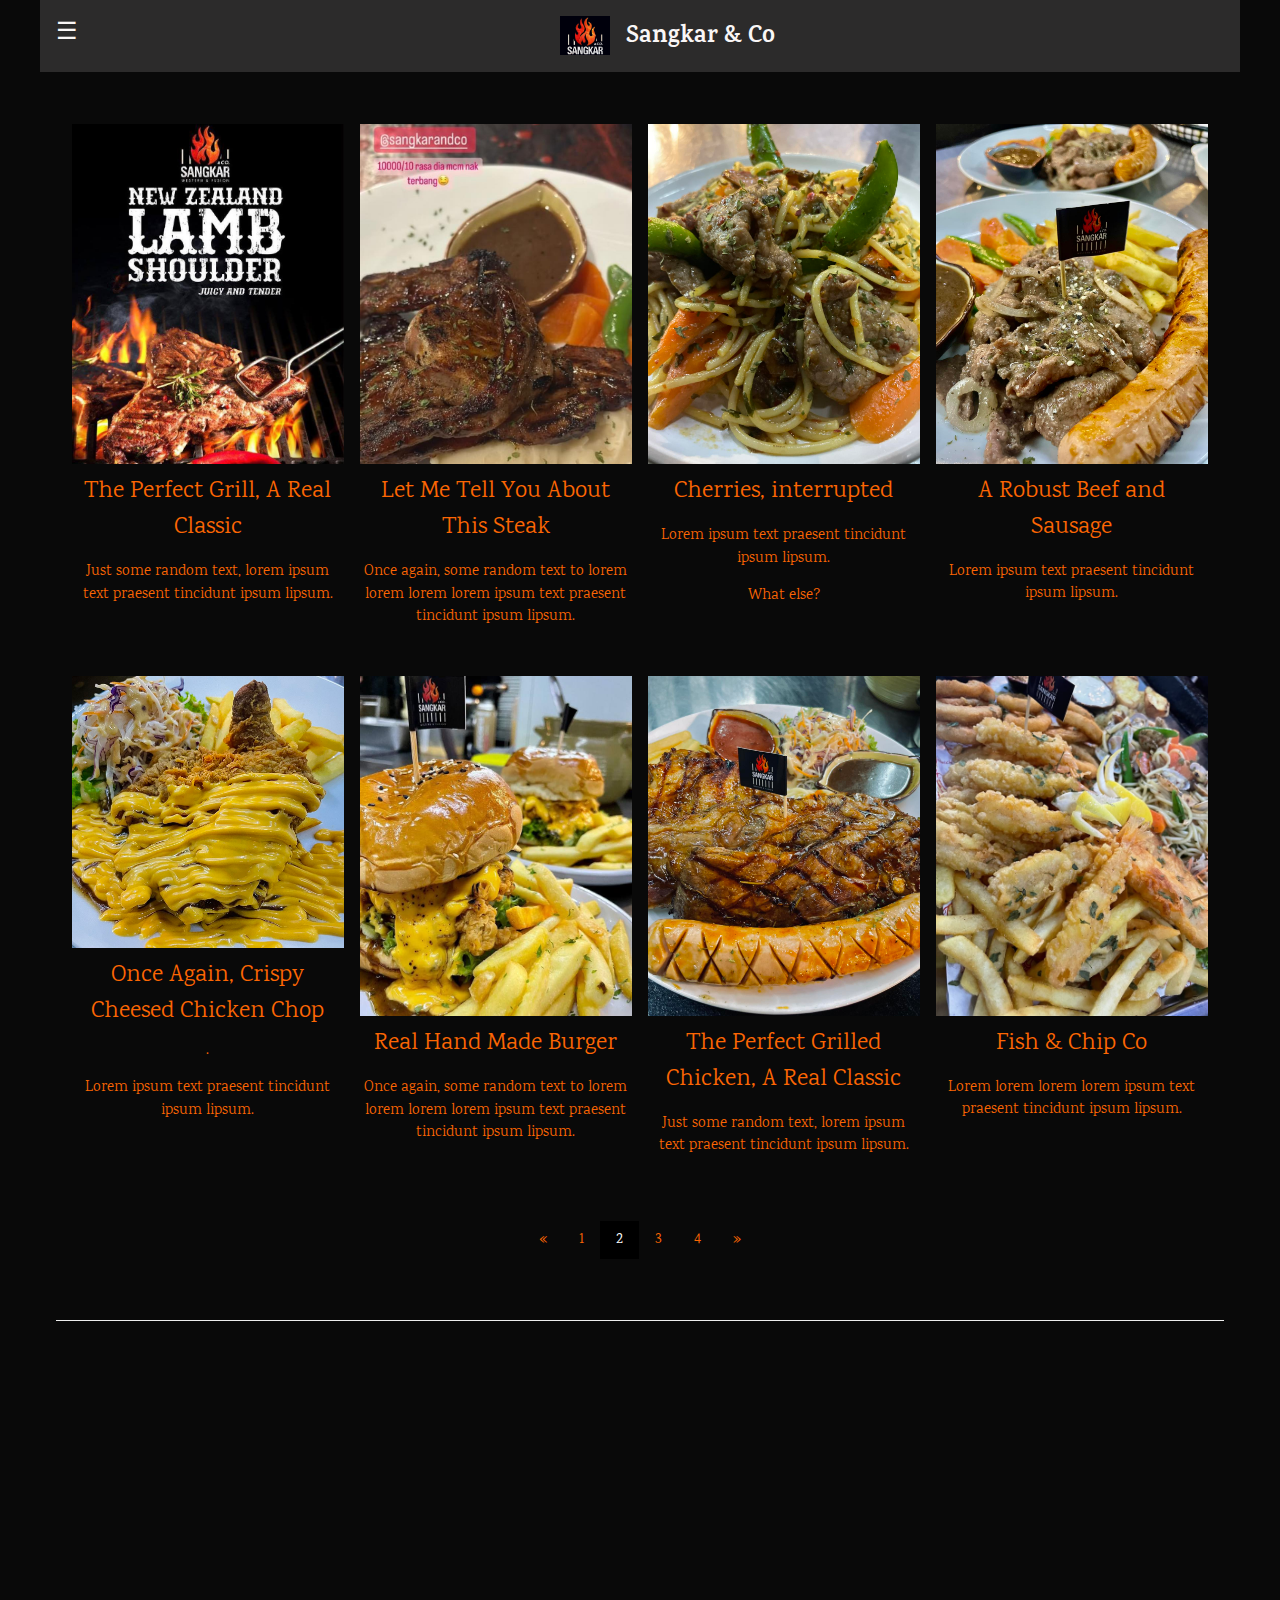
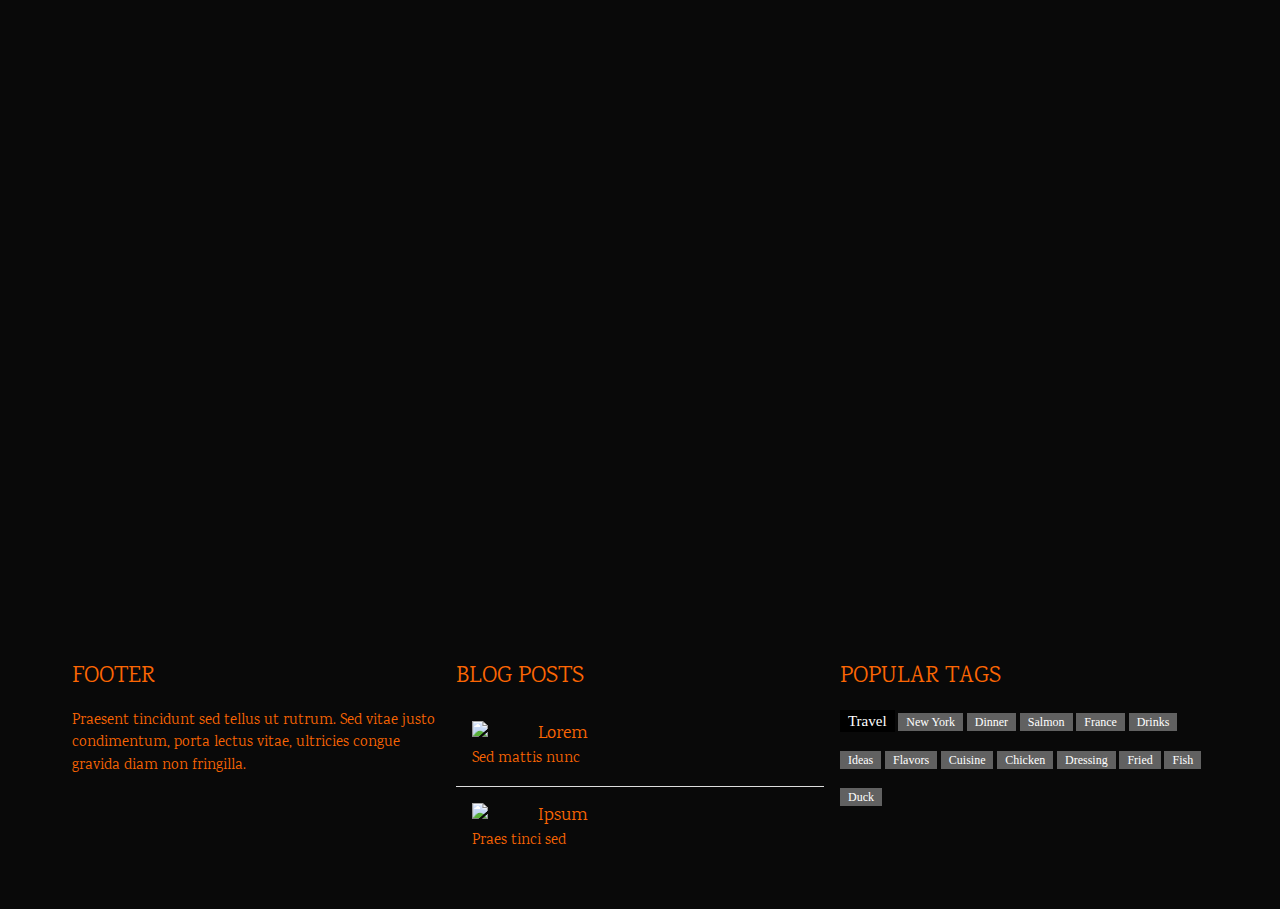
==== page2.html @ 4a605466 "insert Gdoc slide" ====
<!DOCTYPE html>
<html>
  <head>
    <title>Sangkar&Co</title>
    <link rel="icon" href="CropedsangkarCoLogo.ico" type="image/x-icon">
    <link rel="shortcut icon" href="CropedsangkarCoLogo.ico" type="image/x-icon">
    <meta charset="UTF-8" />
    <meta name="viewport" content="width=device-width, initial-scale=1" />
    <link rel="stylesheet" href="styles.css" />
    <link
      rel="stylesheet"
      href="https://fonts.googleapis.com/css?family=Karma"
    />
    <style>
      body,
      h1,
      h2,
      h3,
      h4,
      h5,
      h6 {
        font-family: 'Karma', sans-serif;
      }
      .w3-bar-block .w3-bar-item {
        padding: 20px;
      }
      .logo {
        width: 50px; /* adjust the size as needed */
        height: auto; /* to maintain aspect ratio */
        margin-right: 10px; /* adjust the spacing */
      }
    </style>
  </head>
  <body>
    <!-- Sidebar (hidden by default) -->
    <nav
      class="w3-sidebar w3-bar-block w3-card w3-top w3-xlarge w3-animate-left"
      style="display: none; z-index: 2; width: 40%; min-width: 300px"
      id="mySidebar"
    >
      <a
        href="javascript:void(0)"
        onclick="w3_close()"
        class="w3-bar-item w3-button"
        >Close Menu</a
      >
      <a href="#food" onclick="w3_close()" class="w3-bar-item w3-button"
        >Food</a
      >
      <a href="#about" onclick="w3_close()" class="w3-bar-item w3-button"
        >About</a
      >
    </nav>

    <!-- Top menu -->
    <div class="w3-top">
      <div class="w3-white w3-xlarge" style="max-width: 1200px; margin: auto">
        <div class="w3-button w3-padding-16 w3-left" onclick="w3_open()">☰</div>
        <!--<div class="w3-right w3-padding-16">Mail</div>-->
        <div class="w3-center w3-padding-16" style="font-weight: bolder;">
            <img class="logo" src="FlatsangkarCoLogo.jpg"Logo" />
          <span">Sangkar & Co</span> 
        </div>
      </div>
    </div>

    <!-- !PAGE CONTENT! -->
    <div
      class="w3-main w3-content w3-padding"
      style="max-width: 1200px; margin-top: 100px"
    >
      <!-- First Photo Grid-->
      <div class="w3-row-padding w3-padding-16 w3-center" id="food">
        <div class="w3-quarter">
          <img
            src="pics/lambShoulder.jpg"
            alt="Sandwich"
            style="width: 100%"
          />
          <h3>The Perfect Grill, A Real Classic</h3>
          <p>
            Just some random text, lorem ipsum text praesent tincidunt ipsum
            lipsum.
          </p>
        </div>
        <div class="w3-quarter">
          <img
            src="pics/lambChop.jpg"
            alt="Steak"
            style="width: 100%"
          />
          <h3>Let Me Tell You About This Steak</h3>
          <p>
            Once again, some random text to lorem lorem lorem lorem ipsum text
            praesent tincidunt ipsum lipsum.
          </p>
        </div>
        <div class="w3-quarter">
          <img
            src="pics/beefPasta.jpg"
            alt="Cherries"
            style="width: 100%"
          />
          <h3>Cherries, interrupted</h3>
          <p>Lorem ipsum text praesent tincidunt ipsum lipsum.</p>
          <p>What else?</p>
        </div>
        <div class="w3-quarter">
          <img
            src="pics/sausageBeefSet.jpg"
            alt="Pasta and Wine"
            style="width: 100%"
          />
          <h3>A Robust Beef and Sausage</h3>
          <p>Lorem ipsum text praesent tincidunt ipsum lipsum.</p>
        </div>
      </div>

      <!-- Second Photo Grid-->
      <div class="w3-row-padding w3-padding-16 w3-center">
        <div class="w3-quarter">
          <img
            src="pics/cheeseChick.jpg"
            alt="Popsicle"
            style="width: 100%"
          />
         <h3>Once Again, Crispy Cheesed Chicken Chop</h3>.
          <p>Lorem ipsum text praesent tincidunt ipsum lipsum.</p>
        </div>
        <div class="w3-quarter">
          <img
            src="pics/burger.jpg"
            alt="Salmon"
            style="width: 100%"
          />
          <h3>Real Hand Made Burger</h3>
          <p>
            Once again, some random text to lorem lorem lorem lorem ipsum text
            praesent tincidunt ipsum lipsum.
          </p>
        </div>
        <div class="w3-quarter">
          <img
            src="pics/sausageBeefset2.jpg"
            alt="Sandwich"
            style="width: 100%"
          />
          <h3>The Perfect Grilled Chicken, A Real Classic</h3>
          <p>
            Just some random text, lorem ipsum text praesent tincidunt ipsum
            lipsum.
          </p>
        </div>
        <div class="w3-quarter">
          <img
            src="pics/fishChip.jpg"
            alt="Croissant"
            style="width: 100%"
          />
          <h3>Fish & Chip Co</h3>
          <p>
            Lorem lorem lorem lorem ipsum text praesent tincidunt ipsum lipsum.
          </p>
        </div>
      </div>

      <!-- Pagination -->
      <div class="w3-center w3-padding-32">
        <div class="w3-bar">
          <a href="index.html" class="w3-bar-item w3-button w3-hover-black">«</a>
          <a href="index.html" class="w3-bar-item w3-button w3-hover-black">1</a>
          <a href="#" class="w3-bar-item w3-black w3-button">2</a>
          <a href="#" class="w3-bar-item w3-button w3-hover-black">3</a>
          <a href="#" class="w3-bar-item w3-button w3-hover-black">4</a>
          <a href="#" class="w3-bar-item w3-button w3-hover-black">»</a>
        </div>
      </div>

      <hr id="about" />

      <!-- About Section commented-->
      <!-- <div class="w3-container w3-padding-32 w3-center">
        <h3>About Me, The Food Man</h3>
        <br />
        <img
          src="pics/chef.jpg"
          alt="Me"
          class="w3-image"
          style="display: block; margin: auto"
          width="800"
          height="533"
        />
        <div class="w3-padding-32">
          <h4><b>I am Who I Am!</b></h4>
          <h6><i>With Passion For Real, Good Food</i></h6>
          <p>
            Just me, myself and I, exploring the universe of unknownment. I have
            a heart of love and an interest of lorem ipsum and mauris neque quam
            blog. I want to share my world with you. Praesent tincidunt sed
            tellus ut rutrum. Sed vitae justo condimentum, porta lectus vitae,
            ultricies congue gravida diam non fringilla. Praesent tincidunt sed
            tellus ut rutrum. Sed vitae justo condimentum, porta lectus vitae,
            ultricies congue gravida diam non fringilla.
          </p>
        </div>
      </div> -->
<div class="container"> 
  <iframe class="responsive-iframe" src="https://docs.google.com/presentation/d/e/2PACX-1vRKzZr4J_jgjmNV44dsQDw87AsxozjFUPRMIuc3AbkQjwcZ6UzzmFM_xi3pKGIdEvqgMtfAFSigNP-l/embed?start=false&loop=true&delayms=3000" frameborder="0" width="960" height="569" allowfullscreen="true" mozallowfullscreen="true" webkitallowfullscreen="true"></iframe>
</div>
      <!-- Footer -->
      <footer class="w3-row-padding w3-padding-32">
        <div class="w3-third">
          <h3>FOOTER</h3>
          <p>
            Praesent tincidunt sed tellus ut rutrum. Sed vitae justo
            condimentum, porta lectus vitae, ultricies congue gravida diam non
            fringilla.
          </p>
        </div>
        <div class="w3-third">
          <h3>BLOG POSTS</h3>
          <ul class="w3-ul w3-hoverable">
            <li class="w3-padding-16">
              <img
                src="https://www.w3schools.com/w3images/workshop.jpg"
                class="w3-left w3-margin-right"
                style="width: 50px"
              />
              <span class="w3-large">Lorem</span><br />
              <span>Sed mattis nunc</span>
            </li>
            <li class="w3-padding-16">
              <img
                src="https://www.w3schools.com/w3images/gondol.jpg"
                class="w3-left w3-margin-right"
                style="width: 50px"
              />
              <span class="w3-large">Ipsum</span><br />
              <span>Praes tinci sed</span>
            </li>
          </ul>
        </div>

        <div class="w3-third w3-serif">
          <h3>POPULAR TAGS</h3>
          <p>
            <span class="w3-tag w3-black w3-margin-bottom">Travel</span>
            <span class="w3-tag w3-dark-grey w3-small w3-margin-bottom"
              >New York</span
            >
            <span class="w3-tag w3-dark-grey w3-small w3-margin-bottom"
              >Dinner</span
            >
            <span class="w3-tag w3-dark-grey w3-small w3-margin-bottom"
              >Salmon</span
            >
            <span class="w3-tag w3-dark-grey w3-small w3-margin-bottom"
              >France</span
            >
            <span class="w3-tag w3-dark-grey w3-small w3-margin-bottom"
              >Drinks</span
            >
            <span class="w3-tag w3-dark-grey w3-small w3-margin-bottom"
              >Ideas</span
            >
            <span class="w3-tag w3-dark-grey w3-small w3-margin-bottom"
              >Flavors</span
            >
            <span class="w3-tag w3-dark-grey w3-small w3-margin-bottom"
              >Cuisine</span
            >
            <span class="w3-tag w3-dark-grey w3-small w3-margin-bottom"
              >Chicken</span
            >
            <span class="w3-tag w3-dark-grey w3-small w3-margin-bottom"
              >Dressing</span
            >
            <span class="w3-tag w3-dark-grey w3-small w3-margin-bottom"
              >Fried</span
            >
            <span class="w3-tag w3-dark-grey w3-small w3-margin-bottom"
              >Fish</span
            >
            <span class="w3-tag w3-dark-grey w3-small w3-margin-bottom"
              >Duck</span
            >
          </p>
        </div>
      </footer>

      <!-- End page content -->
    </div>

    <script>
      // Script to open and close sidebar
      function w3_open() {
        document.getElementById('mySidebar').style.display = 'block';
      }

      function w3_close() {
        document.getElementById('mySidebar').style.display = 'none';
      }
    </script>
  </body>
</html>
---- styles.css ----
/* W3.CSS 4.15 December 2020 by Jan Egil and Borge Refsnes */
html {
  box-sizing: border-box;
}
*,
*:before,
*:after {
  box-sizing: inherit;
}
/* Extract from normalize.css by Nicolas Gallagher and Jonathan Neal git.io/normalize */
html {
  -ms-text-size-adjust: 100%;
  -webkit-text-size-adjust: 100%;
}
body {
  margin: 0;
  background-color: #090909;
  color: #fc6603;
}
article,
aside,
details,
figcaption,
figure,
footer,
header,
main,
menu,
nav,
section {
  display: block;
}
summary {
  display: list-item;
}
audio,
canvas,
progress,
video {
  display: inline-block;
}
progress {
  vertical-align: baseline;
}
audio:not([controls]) {
  display: none;
  height: 0;
}
[hidden],
template {
  display: none;
}
a {
  background-color: transparent;
}
a:active,
a:hover {
  outline-width: 0;
}
abbr[title] {
  border-bottom: none;
  text-decoration: underline;
  text-decoration: underline dotted;
}
b,
strong {
  font-weight: bolder;
}
dfn {
  font-style: italic;
}
mark {
  background: #ff0;
  color: #000;
}
small {
  font-size: 80%;
}
sub,
sup {
  font-size: 75%;
  line-height: 0;
  position: relative;
  vertical-align: baseline;
}
sub {
  bottom: -0.25em;
}
sup {
  top: -0.5em;
}
figure {
  margin: 1em 40px;
}
img {
  border-style: none;
}
code,
kbd,
pre,
samp {
  font-family: monospace, monospace;
  font-size: 1em;
}
hr {
  box-sizing: content-box;
  height: 0;
  overflow: visible;
}
button,
input,
select,
textarea,
optgroup {
  font: inherit;
  margin: 0;
}
optgroup {
  font-weight: bold;
}
button,
input {
  overflow: visible;
}
button,
select {
  text-transform: none;
}
button,
[type='button'],
[type='reset'],
[type='submit'] {
  -webkit-appearance: button;
}
button::-moz-focus-inner,
[type='button']::-moz-focus-inner,
[type='reset']::-moz-focus-inner,
[type='submit']::-moz-focus-inner {
  border-style: none;
  padding: 0;
}
button:-moz-focusring,
[type='button']:-moz-focusring,
[type='reset']:-moz-focusring,
[type='submit']:-moz-focusring {
  outline: 1px dotted ButtonText;
}
fieldset {
  border: 1px solid #c0c0c0;
  margin: 0 2px;
  padding: 0.35em 0.625em 0.75em;
}
legend {
  color: inherit;
  display: table;
  max-width: 100%;
  padding: 0;
  white-space: normal;
}
textarea {
  overflow: auto;
}
[type='checkbox'],
[type='radio'] {
  padding: 0;
}
[type='number']::-webkit-inner-spin-button,
[type='number']::-webkit-outer-spin-button {
  height: auto;
}
[type='search'] {
  -webkit-appearance: textfield;
  outline-offset: -2px;
}
[type='search']::-webkit-search-decoration {
  -webkit-appearance: none;
}
::-webkit-file-upload-button {
  -webkit-appearance: button;
  font: inherit;
}
/* End extract */
html,
body {
  font-family: Verdana, sans-serif;
  font-size: 15px;
  line-height: 1.5;
}
html {
  overflow-x: hidden;
}
h1 {
  font-size: 36px;
}
h2 {
  font-size: 30px;
}
h3 {
  font-size: 24px;
}
h4 {
  font-size: 20px;
}
h5 {
  font-size: 18px;
}
h6 {
  font-size: 16px;
}
.w3-serif {
  font-family: serif;
}
.w3-sans-serif {
  font-family: sans-serif;
}
.w3-cursive {
  font-family: cursive;
}
.w3-monospace {
  font-family: monospace;
}
h1,
h2,
h3,
h4,
h5,
h6 {
  font-family: 'Segoe UI', Arial, sans-serif;
  font-weight: 400;
  margin: 10px 0;
}
.w3-wide {
  letter-spacing: 4px;
}
hr {
  border: 0;
  border-top: 1px solid #eee;
  margin: 20px 0;
}
.w3-image {
  max-width: 100%;
  height: auto;
}
img {
  vertical-align: middle;
}
a {
  color: inherit;
}
.w3-table,
.w3-table-all {
  border-collapse: collapse;
  border-spacing: 0;
  width: 100%;
  display: table;
}
.w3-table-all {
  border: 1px solid #ccc;
}
.w3-bordered tr,
.w3-table-all tr {
  border-bottom: 1px solid #ddd;
}
.w3-striped tbody tr:nth-child(even) {
  background-color: #f1f1f1;
}
.w3-table-all tr:nth-child(odd) {
  background-color: #fff;
}
.w3-table-all tr:nth-child(even) {
  background-color: #f1f1f1;
}
.w3-hoverable tbody tr:hover,
.w3-ul.w3-hoverable li:hover {
  background-color: #5c5757;
}
.w3-centered tr th,
.w3-centered tr td {
  text-align: center;
}
.w3-table td,
.w3-table th,
.w3-table-all td,
.w3-table-all th {
  padding: 8px 8px;
  display: table-cell;
  text-align: left;
  vertical-align: top;
}
.w3-table th:first-child,
.w3-table td:first-child,
.w3-table-all th:first-child,
.w3-table-all td:first-child {
  padding-left: 16px;
}
.w3-btn,
.w3-button {
  border: none;
  display: inline-block;
  padding: 8px 16px;
  vertical-align: middle;
  overflow: hidden;
  text-decoration: none;
  color: inherit;
  background-color: inherit;
  text-align: center;
  cursor: pointer;
  white-space: nowrap;
}
.w3-btn:hover {
  box-shadow: 0 8px 16px 0 rgba(0, 0, 0, 0.2), 0 6px 20px 0 rgba(0, 0, 0, 0.19);
}
.w3-btn,
.w3-button {
  -webkit-touch-callout: none;
  -webkit-user-select: none;
  -khtml-user-select: none;
  -moz-user-select: none;
  -ms-user-select: none;
  user-select: none;
}
.w3-disabled,
.w3-btn:disabled,
.w3-button:disabled {
  cursor: not-allowed;
  opacity: 0.3;
}
.w3-disabled *,
:disabled * {
  pointer-events: none;
}
.w3-btn.w3-disabled:hover,
.w3-btn:disabled:hover {
  box-shadow: none;
}
.w3-badge,
.w3-tag {
  background-color: #000;
  color: #fff;
  display: inline-block;
  padding-left: 8px;
  padding-right: 8px;
  text-align: center;
}
.w3-badge {
  border-radius: 50%;
}
.w3-ul {
  list-style-type: none;
  padding: 0;
  margin: 0;
}
.w3-ul li {
  padding: 8px 16px;
  border-bottom: 1px solid #ddd;
}
.w3-ul li:last-child {
  border-bottom: none;
}
.w3-tooltip,
.w3-display-container {
  position: relative;
}
.w3-tooltip .w3-text {
  display: none;
}
.w3-tooltip:hover .w3-text {
  display: inline-block;
}
.w3-ripple:active {
  opacity: 0.5;
}
.w3-ripple {
  transition: opacity 0s;
}
.w3-input {
  padding: 8px;
  display: block;
  border: none;
  border-bottom: 1px solid #ccc;
  width: 100%;
}
.w3-select {
  padding: 9px 0;
  width: 100%;
  border: none;
  border-bottom: 1px solid #ccc;
}
.w3-dropdown-click,
.w3-dropdown-hover {
  position: relative;
  display: inline-block;
  cursor: pointer;
}
.w3-dropdown-hover:hover .w3-dropdown-content {
  display: block;
}
.w3-dropdown-hover:first-child,
.w3-dropdown-click:hover {
  background-color: #ccc;
  color: #000;
}
.w3-dropdown-hover:hover > .w3-button:first-child,
.w3-dropdown-click:hover > .w3-button:first-child {
  background-color: #ccc;
  color: #000;
}
.w3-dropdown-content {
  cursor: auto;
  color: #000;
  background-color: #fff;
  display: none;
  position: absolute;
  min-width: 160px;
  margin: 0;
  padding: 0;
  z-index: 1;
}
.w3-check,
.w3-radio {
  width: 24px;
  height: 24px;
  position: relative;
  top: 6px;
}
.w3-sidebar {
  height: 100%;
  width: 200px;
  background-color: #fff;
  position: fixed !important;
  z-index: 1;
  overflow: auto;
}
.w3-bar-block .w3-dropdown-hover,
.w3-bar-block .w3-dropdown-click {
  width: 100%;
}
.w3-bar-block .w3-dropdown-hover .w3-dropdown-content,
.w3-bar-block .w3-dropdown-click .w3-dropdown-content {
  min-width: 100%;
}
.w3-bar-block .w3-dropdown-hover .w3-button,
.w3-bar-block .w3-dropdown-click .w3-button {
  width: 100%;
  text-align: left;
  padding: 8px 16px;
}
.w3-main,
#main {
  transition: margin-left 0.4s;
}
.w3-modal {
  z-index: 3;
  display: none;
  padding-top: 100px;
  position: fixed;
  left: 0;
  top: 0;
  width: 100%;
  height: 100%;
  overflow: auto;
  background-color: rgb(0, 0, 0);
  background-color: rgba(0, 0, 0, 0.4);
}
.w3-modal-content {
  margin: auto;
  background-color: #fff;
  position: relative;
  padding: 0;
  outline: 0;
  width: 600px;
}
.w3-bar {
  width: 100%;
  overflow: hidden;
}
.w3-center .w3-bar {
  display: inline-block;
  width: auto;
}
.w3-bar .w3-bar-item {
  padding: 8px 16px;
  float: left;
  width: auto;
  border: none;
  display: block;
  outline: 0;
}
.w3-bar .w3-dropdown-hover,
.w3-bar .w3-dropdown-click {
  position: static;
  float: left;
}
.w3-bar .w3-button {
  white-space: normal;
}
.w3-bar-block .w3-bar-item {
  width: 100%;
  display: block;
  padding: 8px 16px;
  text-align: left;
  border: none;
  white-space: normal;
  float: none;
  outline: 0;
}
.w3-bar-block.w3-center .w3-bar-item {
  text-align: center;
}
.w3-block {
  display: block;
  width: 100%;
}
.w3-responsive {
  display: block;
  overflow-x: auto;
}
.w3-container:after,
.w3-container:before,
.w3-panel:after,
.w3-panel:before,
.w3-row:after,
.w3-row:before,
.w3-row-padding:after,
.w3-row-padding:before,
.w3-cell-row:before,
.w3-cell-row:after,
.w3-clear:after,
.w3-clear:before,
.w3-bar:before,
.w3-bar:after {
  content: '';
  display: table;
  clear: both;
}
.w3-col,
.w3-half,
.w3-third,
.w3-twothird,
.w3-threequarter,
.w3-quarter {
  float: left;
  width: 100%;
}
.w3-col.s1 {
  width: 8.33333%;
}
.w3-col.s2 {
  width: 16.66666%;
}
.w3-col.s3 {
  width: 24.99999%;
}
.w3-col.s4 {
  width: 33.33333%;
}
.w3-col.s5 {
  width: 41.66666%;
}
.w3-col.s6 {
  width: 49.99999%;
}
.w3-col.s7 {
  width: 58.33333%;
}
.w3-col.s8 {
  width: 66.66666%;
}
.w3-col.s9 {
  width: 74.99999%;
}
.w3-col.s10 {
  width: 83.33333%;
}
.w3-col.s11 {
  width: 91.66666%;
}
.w3-col.s12 {
  width: 99.99999%;
}
@media (min-width: 601px) {
  .w3-col.m1 {
    width: 8.33333%;
  }
  .w3-col.m2 {
    width: 16.66666%;
  }
  .w3-col.m3,
  .w3-quarter {
    width: 24.99999%;
  }
  .w3-col.m4,
  .w3-third {
    width: 33.33333%;
  }
  .w3-col.m5 {
    width: 41.66666%;
  }
  .w3-col.m6,
  .w3-half {
    width: 49.99999%;
  }
  .w3-col.m7 {
    width: 58.33333%;
  }
  .w3-col.m8,
  .w3-twothird {
    width: 66.66666%;
  }
  .w3-col.m9,
  .w3-threequarter {
    width: 74.99999%;
  }
  .w3-col.m10 {
    width: 83.33333%;
  }
  .w3-col.m11 {
    width: 91.66666%;
  }
  .w3-col.m12 {
    width: 99.99999%;
  }
}
@media (min-width: 993px) {
  .w3-col.l1 {
    width: 8.33333%;
  }
  .w3-col.l2 {
    width: 16.66666%;
  }
  .w3-col.l3 {
    width: 24.99999%;
  }
  .w3-col.l4 {
    width: 33.33333%;
  }
  .w3-col.l5 {
    width: 41.66666%;
  }
  .w3-col.l6 {
    width: 49.99999%;
  }
  .w3-col.l7 {
    width: 58.33333%;
  }
  .w3-col.l8 {
    width: 66.66666%;
  }
  .w3-col.l9 {
    width: 74.99999%;
  }
  .w3-col.l10 {
    width: 83.33333%;
  }
  .w3-col.l11 {
    width: 91.66666%;
  }
  .w3-col.l12 {
    width: 99.99999%;
  }
}
.w3-rest {
  overflow: hidden;
}
.w3-stretch {
  margin-left: -16px;
  margin-right: -16px;
}
.w3-content,
.w3-auto {
  margin-left: auto;
  margin-right: auto;
}
.w3-content {
  max-width: 980px;
}
.w3-auto {
  max-width: 1140px;
}
.w3-cell-row {
  display: table;
  width: 100%;
}
.w3-cell {
  display: table-cell;
}
.w3-cell-top {
  vertical-align: top;
}
.w3-cell-middle {
  vertical-align: middle;
}
.w3-cell-bottom {
  vertical-align: bottom;
}
.w3-hide {
  display: none !important;
}
.w3-show-block,
.w3-show {
  display: block !important;
}
.w3-show-inline-block {
  display: inline-block !important;
}
@media (max-width: 1205px) {
  .w3-auto {
    max-width: 95%;
  }
}
@media (max-width: 600px) {
  .w3-modal-content {
    margin: 0 10px;
    width: auto !important;
  }
  .w3-modal {
    padding-top: 30px;
  }
  .w3-dropdown-hover.w3-mobile .w3-dropdown-content,
  .w3-dropdown-click.w3-mobile .w3-dropdown-content {
    position: relative;
  }
  .w3-hide-small {
    display: none !important;
  }
  .w3-mobile {
    display: block;
    width: 100% !important;
  }
  .w3-bar-item.w3-mobile,
  .w3-dropdown-hover.w3-mobile,
  .w3-dropdown-click.w3-mobile {
    text-align: center;
  }
  .w3-dropdown-hover.w3-mobile,
  .w3-dropdown-hover.w3-mobile .w3-btn,
  .w3-dropdown-hover.w3-mobile .w3-button,
  .w3-dropdown-click.w3-mobile,
  .w3-dropdown-click.w3-mobile .w3-btn,
  .w3-dropdown-click.w3-mobile .w3-button {
    width: 100%;
  }
}
@media (max-width: 768px) {
  .w3-modal-content {
    width: 500px;
  }
  .w3-modal {
    padding-top: 50px;
  }
}
@media (min-width: 993px) {
  .w3-modal-content {
    width: 900px;
  }
  .w3-hide-large {
    display: none !important;
  }
  .w3-sidebar.w3-collapse {
    display: block !important;
  }
}
@media (max-width: 992px) and (min-width: 601px) {
  .w3-hide-medium {
    display: none !important;
  }
}
@media (max-width: 992px) {
  .w3-sidebar.w3-collapse {
    display: none;
  }
  .w3-main {
    margin-left: 0 !important;
    margin-right: 0 !important;
  }
  .w3-auto {
    max-width: 100%;
  }
}
.w3-top,
.w3-bottom {
  position: fixed;
  width: 100%;
  z-index: 1;
}
.w3-top {
  top: 0;
}
.w3-bottom {
  bottom: 0;
}
.w3-overlay {
  position: fixed;
  display: none;
  width: 100%;
  height: 100%;
  top: 0;
  left: 0;
  right: 0;
  bottom: 0;
  background-color: rgba(0, 0, 0, 0.5);
  z-index: 2;
}
.w3-display-topleft {
  position: absolute;
  left: 0;
  top: 0;
}
.w3-display-topright {
  position: absolute;
  right: 0;
  top: 0;
}
.w3-display-bottomleft {
  position: absolute;
  left: 0;
  bottom: 0;
}
.w3-display-bottomright {
  position: absolute;
  right: 0;
  bottom: 0;
}
.w3-display-middle {
  position: absolute;
  top: 50%;
  left: 50%;
  transform: translate(-50%, -50%);
  -ms-transform: translate(-50%, -50%);
}
.w3-display-left {
  position: absolute;
  top: 50%;
  left: 0%;
  transform: translate(0%, -50%);
  -ms-transform: translate(-0%, -50%);
}
.w3-display-right {
  position: absolute;
  top: 50%;
  right: 0%;
  transform: translate(0%, -50%);
  -ms-transform: translate(0%, -50%);
}
.w3-display-topmiddle {
  position: absolute;
  left: 50%;
  top: 0;
  transform: translate(-50%, 0%);
  -ms-transform: translate(-50%, 0%);
}
.w3-display-bottommiddle {
  position: absolute;
  left: 50%;
  bottom: 0;
  transform: translate(-50%, 0%);
  -ms-transform: translate(-50%, 0%);
}
.w3-display-container:hover .w3-display-hover {
  display: block;
}
.w3-display-container:hover span.w3-display-hover {
  display: inline-block;
}
.w3-display-hover {
  display: none;
}
.w3-display-position {
  position: absolute;
}
.w3-circle {
  border-radius: 50%;
}
.w3-round-small {
  border-radius: 2px;
}
.w3-round,
.w3-round-medium {
  border-radius: 4px;
}
.w3-round-large {
  border-radius: 8px;
}
.w3-round-xlarge {
  border-radius: 16px;
}
.w3-round-xxlarge {
  border-radius: 32px;
}
.w3-row-padding,
.w3-row-padding > .w3-half,
.w3-row-padding > .w3-third,
.w3-row-padding > .w3-twothird,
.w3-row-padding > .w3-threequarter,
.w3-row-padding > .w3-quarter,
.w3-row-padding > .w3-col {
  padding: 0 8px;
}
.w3-container,
.w3-panel {
  padding: 0.01em 16px;
}
.w3-panel {
  margin-top: 16px;
  margin-bottom: 16px;
}
.w3-code,
.w3-codespan {
  font-family: Consolas, 'courier new';
  font-size: 16px;
}
.w3-code {
  width: auto;
  background-color: #fff;
  padding: 8px 12px;
  border-left: 4px solid #4caf50;
  word-wrap: break-word;
}
.w3-codespan {
  color: crimson;
  background-color: #f1f1f1;
  padding-left: 4px;
  padding-right: 4px;
  font-size: 110%;
}
.w3-card,
.w3-card-2 {
  box-shadow: 0 2px 5px 0 rgba(0, 0, 0, 0.16), 0 2px 10px 0 rgba(0, 0, 0, 0.12);
}
.w3-card-4,
.w3-hover-shadow:hover {
  box-shadow: 0 4px 10px 0 rgba(0, 0, 0, 0.2), 0 4px 20px 0 rgba(0, 0, 0, 0.19);
}
.w3-spin {
  animation: w3-spin 2s infinite linear;
}
@keyframes w3-spin {
  0% {
    transform: rotate(0deg);
  }
  100% {
    transform: rotate(359deg);
  }
}
.w3-animate-fading {
  animation: fading 10s infinite;
}
@keyframes fading {
  0% {
    opacity: 0;
  }
  50% {
    opacity: 1;
  }
  100% {
    opacity: 0;
  }
}
.w3-animate-opacity {
  animation: opac 0.8s;
}
@keyframes opac {
  from {
    opacity: 0;
  }
  to {
    opacity: 1;
  }
}
.w3-animate-top {
  position: relative;
  animation: animatetop 0.4s;
}
@keyframes animatetop {
  from {
    top: -300px;
    opacity: 0;
  }
  to {
    top: 0;
    opacity: 1;
  }
}
.w3-animate-left {
  position: relative;
  animation: animateleft 0.4s;
}
@keyframes animateleft {
  from {
    left: -300px;
    opacity: 0;
  }
  to {
    left: 0;
    opacity: 1;
  }
}
.w3-animate-right {
  position: relative;
  animation: animateright 0.4s;
}
@keyframes animateright {
  from {
    right: -300px;
    opacity: 0;
  }
  to {
    right: 0;
    opacity: 1;
  }
}
.w3-animate-bottom {
  position: relative;
  animation: animatebottom 0.4s;
}
@keyframes animatebottom {
  from {
    bottom: -300px;
    opacity: 0;
  }
  to {
    bottom: 0;
    opacity: 1;
  }
}
.w3-animate-zoom {
  animation: animatezoom 0.6s;
}
@keyframes animatezoom {
  from {
    transform: scale(0);
  }
  to {
    transform: scale(1);
  }
}
.w3-animate-input {
  transition: width 0.4s ease-in-out;
}
.w3-animate-input:focus {
  width: 100% !important;
}
.w3-opacity,
.w3-hover-opacity:hover {
  opacity: 0.6;
}
.w3-opacity-off,
.w3-hover-opacity-off:hover {
  opacity: 1;
}
.w3-opacity-max {
  opacity: 0.25;
}
.w3-opacity-min {
  opacity: 0.75;
}
.w3-greyscale-max,
.w3-grayscale-max,
.w3-hover-greyscale:hover,
.w3-hover-grayscale:hover {
  filter: grayscale(100%);
}
.w3-greyscale,
.w3-grayscale {
  filter: grayscale(75%);
}
.w3-greyscale-min,
.w3-grayscale-min {
  filter: grayscale(50%);
}
.w3-sepia {
  filter: sepia(75%);
}
.w3-sepia-max,
.w3-hover-sepia:hover {
  filter: sepia(100%);
}
.w3-sepia-min {
  filter: sepia(50%);
}
.w3-tiny {
  font-size: 10px !important;
}
.w3-small {
  font-size: 12px !important;
}
.w3-medium {
  font-size: 15px !important;
}
.w3-large {
  font-size: 18px !important;
}
.w3-xlarge {
  font-size: 24px !important;
}
.w3-xxlarge {
  font-size: 36px !important;
}
.w3-xxxlarge {
  font-size: 48px !important;
}
.w3-jumbo {
  font-size: 64px !important;
}
.w3-left-align {
  text-align: left !important;
}
.w3-right-align {
  text-align: right !important;
}
.w3-justify {
  text-align: justify !important;
}
.w3-center {
  text-align: center !important;
}
.w3-border-0 {
  border: 0 !important;
}
.w3-border {
  border: 1px solid #ccc !important;
}
.w3-border-top {
  border-top: 1px solid #ccc !important;
}
.w3-border-bottom {
  border-bottom: 1px solid #ccc !important;
}
.w3-border-left {
  border-left: 1px solid #ccc !important;
}
.w3-border-right {
  border-right: 1px solid #ccc !important;
}
.w3-topbar {
  border-top: 6px solid #ccc !important;
}
.w3-bottombar {
  border-bottom: 6px solid #ccc !important;
}
.w3-leftbar {
  border-left: 6px solid #ccc !important;
}
.w3-rightbar {
  border-right: 6px solid #ccc !important;
}
.w3-section,
.w3-code {
  margin-top: 16px !important;
  margin-bottom: 16px !important;
}
.w3-margin {
  margin: 16px !important;
}
.w3-margin-top {
  margin-top: 16px !important;
}
.w3-margin-bottom {
  margin-bottom: 16px !important;
}
.w3-margin-left {
  margin-left: 16px !important;
}
.w3-margin-right {
  margin-right: 16px !important;
}
.w3-padding-small {
  padding: 4px 8px !important;
}
.w3-padding {
  padding: 8px 16px !important;
}
.w3-padding-large {
  padding: 12px 24px !important;
}
.w3-padding-16 {
  padding-top: 16px !important;
  padding-bottom: 16px !important;
}
.w3-padding-24 {
  padding-top: 24px !important;
  padding-bottom: 24px !important;
}
.w3-padding-32 {
  padding-top: 32px !important;
  padding-bottom: 32px !important;
}
.w3-padding-48 {
  padding-top: 48px !important;
  padding-bottom: 48px !important;
}
.w3-padding-64 {
  padding-top: 64px !important;
  padding-bottom: 64px !important;
}
.w3-padding-top-64 {
  padding-top: 64px !important;
}
.w3-padding-top-48 {
  padding-top: 48px !important;
}
.w3-padding-top-32 {
  padding-top: 32px !important;
}
.w3-padding-top-24 {
  padding-top: 24px !important;
}
.w3-left {
  float: left !important;
}
.w3-right {
  float: right !important;
}
.w3-button:hover {
  color: #000 !important;
  background-color: #ccc !important;
}
.w3-transparent,
.w3-hover-none:hover {
  background-color: transparent !important;
}
.w3-hover-none:hover {
  box-shadow: none !important;
}
/* Colors */
.w3-amber,
.w3-hover-amber:hover {
  color: #000 !important;
  background-color: #ffc107 !important;
}
.w3-aqua,
.w3-hover-aqua:hover {
  color: #000 !important;
  background-color: #00ffff !important;
}
.w3-blue,
.w3-hover-blue:hover {
  color: #fff !important;
  background-color: #2196f3 !important;
}
.w3-light-blue,
.w3-hover-light-blue:hover {
  color: #000 !important;
  background-color: #87ceeb !important;
}
.w3-brown,
.w3-hover-brown:hover {
  color: #fff !important;
  background-color: #795548 !important;
}
.w3-cyan,
.w3-hover-cyan:hover {
  color: #000 !important;
  background-color: #00bcd4 !important;
}
.w3-blue-grey,
.w3-hover-blue-grey:hover,
.w3-blue-gray,
.w3-hover-blue-gray:hover {
  color: #fff !important;
  background-color: #607d8b !important;
}
.w3-green,
.w3-hover-green:hover {
  color: #fff !important;
  background-color: #4caf50 !important;
}
.w3-light-green,
.w3-hover-light-green:hover {
  color: #000 !important;
  background-color: #8bc34a !important;
}
.w3-indigo,
.w3-hover-indigo:hover {
  color: #fff !important;
  background-color: #3f51b5 !important;
}
.w3-khaki,
.w3-hover-khaki:hover {
  color: #000 !important;
  background-color: #f0e68c !important;
}
.w3-lime,
.w3-hover-lime:hover {
  color: #000 !important;
  background-color: #cddc39 !important;
}
.w3-orange,
.w3-hover-orange:hover {
  color: #000 !important;
  background-color: #ff9800 !important;
}
.w3-deep-orange,
.w3-hover-deep-orange:hover {
  color: #fff !important;
  background-color: #ff5722 !important;
}
.w3-pink,
.w3-hover-pink:hover {
  color: #fff !important;
  background-color: #e91e63 !important;
}
.w3-purple,
.w3-hover-purple:hover {
  color: #fff !important;
  background-color: #9c27b0 !important;
}
.w3-deep-purple,
.w3-hover-deep-purple:hover {
  color: #fff !important;
  background-color: #673ab7 !important;
}
.w3-red,
.w3-hover-red:hover {
  color: #fff !important;
  background-color: #f60e0e !important;
}
.w3-sand,
.w3-hover-sand:hover {
  color: #000 !important;
  background-color: #fdf5e6 !important;
}
.w3-teal,
.w3-hover-teal:hover {
  color: #fff !important;
  background-color: #009688 !important;
}
.w3-yellow,
.w3-hover-yellow:hover {
  color: #000 !important;
  background-color: #ffeb3b !important;
}
.w3-white,
.w3-hover-white:hover {
  color: #f9f6f6 !important;
  background-color: #2c2b2b !important;
}
.w3-black,
.w3-hover-black:hover {
  color: #fff !important;
  background-color: #000 !important;
}
.w3-grey,
.w3-hover-grey:hover,
.w3-gray,
.w3-hover-gray:hover {
  color: #000 !important;
  background-color: #9e9e9e !important;
}
.w3-light-grey,
.w3-hover-light-grey:hover,
.w3-light-gray,
.w3-hover-light-gray:hover {
  color: #000 !important;
  background-color: #f1f1f1 !important;
}
.w3-dark-grey,
.w3-hover-dark-grey:hover,
.w3-dark-gray,
.w3-hover-dark-gray:hover {
  color: #fff !important;
  background-color: #616161 !important;
}
.w3-pale-red,
.w3-hover-pale-red:hover {
  color: #000 !important;
  background-color: #ffdddd !important;
}
.w3-pale-green,
.w3-hover-pale-green:hover {
  color: #000 !important;
  background-color: #ddffdd !important;
}
.w3-pale-yellow,
.w3-hover-pale-yellow:hover {
  color: #000 !important;
  background-color: #ffffcc !important;
}
.w3-pale-blue,
.w3-hover-pale-blue:hover {
  color: #000 !important;
  background-color: #ddffff !important;
}
.w3-text-amber,
.w3-hover-text-amber:hover {
  color: #ffc107 !important;
}
.w3-text-aqua,
.w3-hover-text-aqua:hover {
  color: #00ffff !important;
}
.w3-text-blue,
.w3-hover-text-blue:hover {
  color: #2196f3 !important;
}
.w3-text-light-blue,
.w3-hover-text-light-blue:hover {
  color: #87ceeb !important;
}
.w3-text-brown,
.w3-hover-text-brown:hover {
  color: #795548 !important;
}
.w3-text-cyan,
.w3-hover-text-cyan:hover {
  color: #00bcd4 !important;
}
.w3-text-blue-grey,
.w3-hover-text-blue-grey:hover,
.w3-text-blue-gray,
.w3-hover-text-blue-gray:hover {
  color: #607d8b !important;
}
.w3-text-green,
.w3-hover-text-green:hover {
  color: #4caf50 !important;
}
.w3-text-light-green,
.w3-hover-text-light-green:hover {
  color: #8bc34a !important;
}
.w3-text-indigo,
.w3-hover-text-indigo:hover {
  color: #3f51b5 !important;
}
.w3-text-khaki,
.w3-hover-text-khaki:hover {
  color: #b4aa50 !important;
}
.w3-text-lime,
.w3-hover-text-lime:hover {
  color: #cddc39 !important;
}
.w3-text-orange,
.w3-hover-text-orange:hover {
  color: #ff9800 !important;
}
.w3-text-deep-orange,
.w3-hover-text-deep-orange:hover {
  color: #ff5722 !important;
}
.w3-text-pink,
.w3-hover-text-pink:hover {
  color: #e91e63 !important;
}
.w3-text-purple,
.w3-hover-text-purple:hover {
  color: #9c27b0 !important;
}
.w3-text-deep-purple,
.w3-hover-text-deep-purple:hover {
  color: #673ab7 !important;
}
.w3-text-red,
.w3-hover-text-red:hover {
  color: #f44336 !important;
}
.w3-text-sand,
.w3-hover-text-sand:hover {
  color: #fdf5e6 !important;
}
.w3-text-teal,
.w3-hover-text-teal:hover {
  color: #009688 !important;
}
.w3-text-yellow,
.w3-hover-text-yellow:hover {
  color: #d2be0e !important;
}
.w3-text-white,
.w3-hover-text-white:hover {
  color: #fff !important;
}
.w3-text-black,
.w3-hover-text-black:hover {
  color: #000 !important;
}
.w3-text-grey,
.w3-hover-text-grey:hover,
.w3-text-gray,
.w3-hover-text-gray:hover {
  color: #757575 !important;
}
.w3-text-light-grey,
.w3-hover-text-light-grey:hover,
.w3-text-light-gray,
.w3-hover-text-light-gray:hover {
  color: #f1f1f1 !important;
}
.w3-text-dark-grey,
.w3-hover-text-dark-grey:hover,
.w3-text-dark-gray,
.w3-hover-text-dark-gray:hover {
  color: #3a3a3a !important;
}
.w3-border-amber,
.w3-hover-border-amber:hover {
  border-color: #ffc107 !important;
}
.w3-border-aqua,
.w3-hover-border-aqua:hover {
  border-color: #00ffff !important;
}
.w3-border-blue,
.w3-hover-border-blue:hover {
  border-color: #2196f3 !important;
}
.w3-border-light-blue,
.w3-hover-border-light-blue:hover {
  border-color: #87ceeb !important;
}
.w3-border-brown,
.w3-hover-border-brown:hover {
  border-color: #795548 !important;
}
.w3-border-cyan,
.w3-hover-border-cyan:hover {
  border-color: #00bcd4 !important;
}
.w3-border-blue-grey,
.w3-hover-border-blue-grey:hover,
.w3-border-blue-gray,
.w3-hover-border-blue-gray:hover {
  border-color: #607d8b !important;
}
.w3-border-green,
.w3-hover-border-green:hover {
  border-color: #4caf50 !important;
}
.w3-border-light-green,
.w3-hover-border-light-green:hover {
  border-color: #8bc34a !important;
}
.w3-border-indigo,
.w3-hover-border-indigo:hover {
  border-color: #3f51b5 !important;
}
.w3-border-khaki,
.w3-hover-border-khaki:hover {
  border-color: #f0e68c !important;
}
.w3-border-lime,
.w3-hover-border-lime:hover {
  border-color: #cddc39 !important;
}
.w3-border-orange,
.w3-hover-border-orange:hover {
  border-color: #ff9800 !important;
}
.w3-border-deep-orange,
.w3-hover-border-deep-orange:hover {
  border-color: #ff5722 !important;
}
.w3-border-pink,
.w3-hover-border-pink:hover {
  border-color: #e91e63 !important;
}
.w3-border-purple,
.w3-hover-border-purple:hover {
  border-color: #9c27b0 !important;
}
.w3-border-deep-purple,
.w3-hover-border-deep-purple:hover {
  border-color: #673ab7 !important;
}
.w3-border-red,
.w3-hover-border-red:hover {
  border-color: #f44336 !important;
}
.w3-border-sand,
.w3-hover-border-sand:hover {
  border-color: #fdf5e6 !important;
}
.w3-border-teal,
.w3-hover-border-teal:hover {
  border-color: #009688 !important;
}
.w3-border-yellow,
.w3-hover-border-yellow:hover {
  border-color: #ffeb3b !important;
}
.w3-border-white,
.w3-hover-border-white:hover {
  border-color: #fff !important;
}
.w3-border-black,
.w3-hover-border-black:hover {
  border-color: #000 !important;
}
.w3-border-grey,
.w3-hover-border-grey:hover,
.w3-border-gray,
.w3-hover-border-gray:hover {
  border-color: #9e9e9e !important;
}
.w3-border-light-grey,
.w3-hover-border-light-grey:hover,
.w3-border-light-gray,
.w3-hover-border-light-gray:hover {
  border-color: #f1f1f1 !important;
}
.w3-border-dark-grey,
.w3-hover-border-dark-grey:hover,
.w3-border-dark-gray,
.w3-hover-border-dark-gray:hover {
  border-color: #616161 !important;
}
.w3-border-pale-red,
.w3-hover-border-pale-red:hover {
  border-color: #ffe7e7 !important;
}
.w3-border-pale-green,
.w3-hover-border-pale-green:hover {
  border-color: #e7ffe7 !important;
}
.w3-border-pale-yellow,
.w3-hover-border-pale-yellow:hover {
  border-color: #ffffcc !important;
}
.w3-border-pale-blue,
.w3-hover-border-pale-blue:hover {
  border-color: #e7ffff !important;
}
.container {
  position: relative;
  width: 100%;
  overflow: hidden;
  padding-top: 75%; /* 4:3 Aspect Ratio */
}

.responsive-iframe {
  position: absolute;
  top: 0;
  left: 0;
  bottom: 0;
  right: 0;
  width: 100%;
  height: 100%;
  border: none;
}
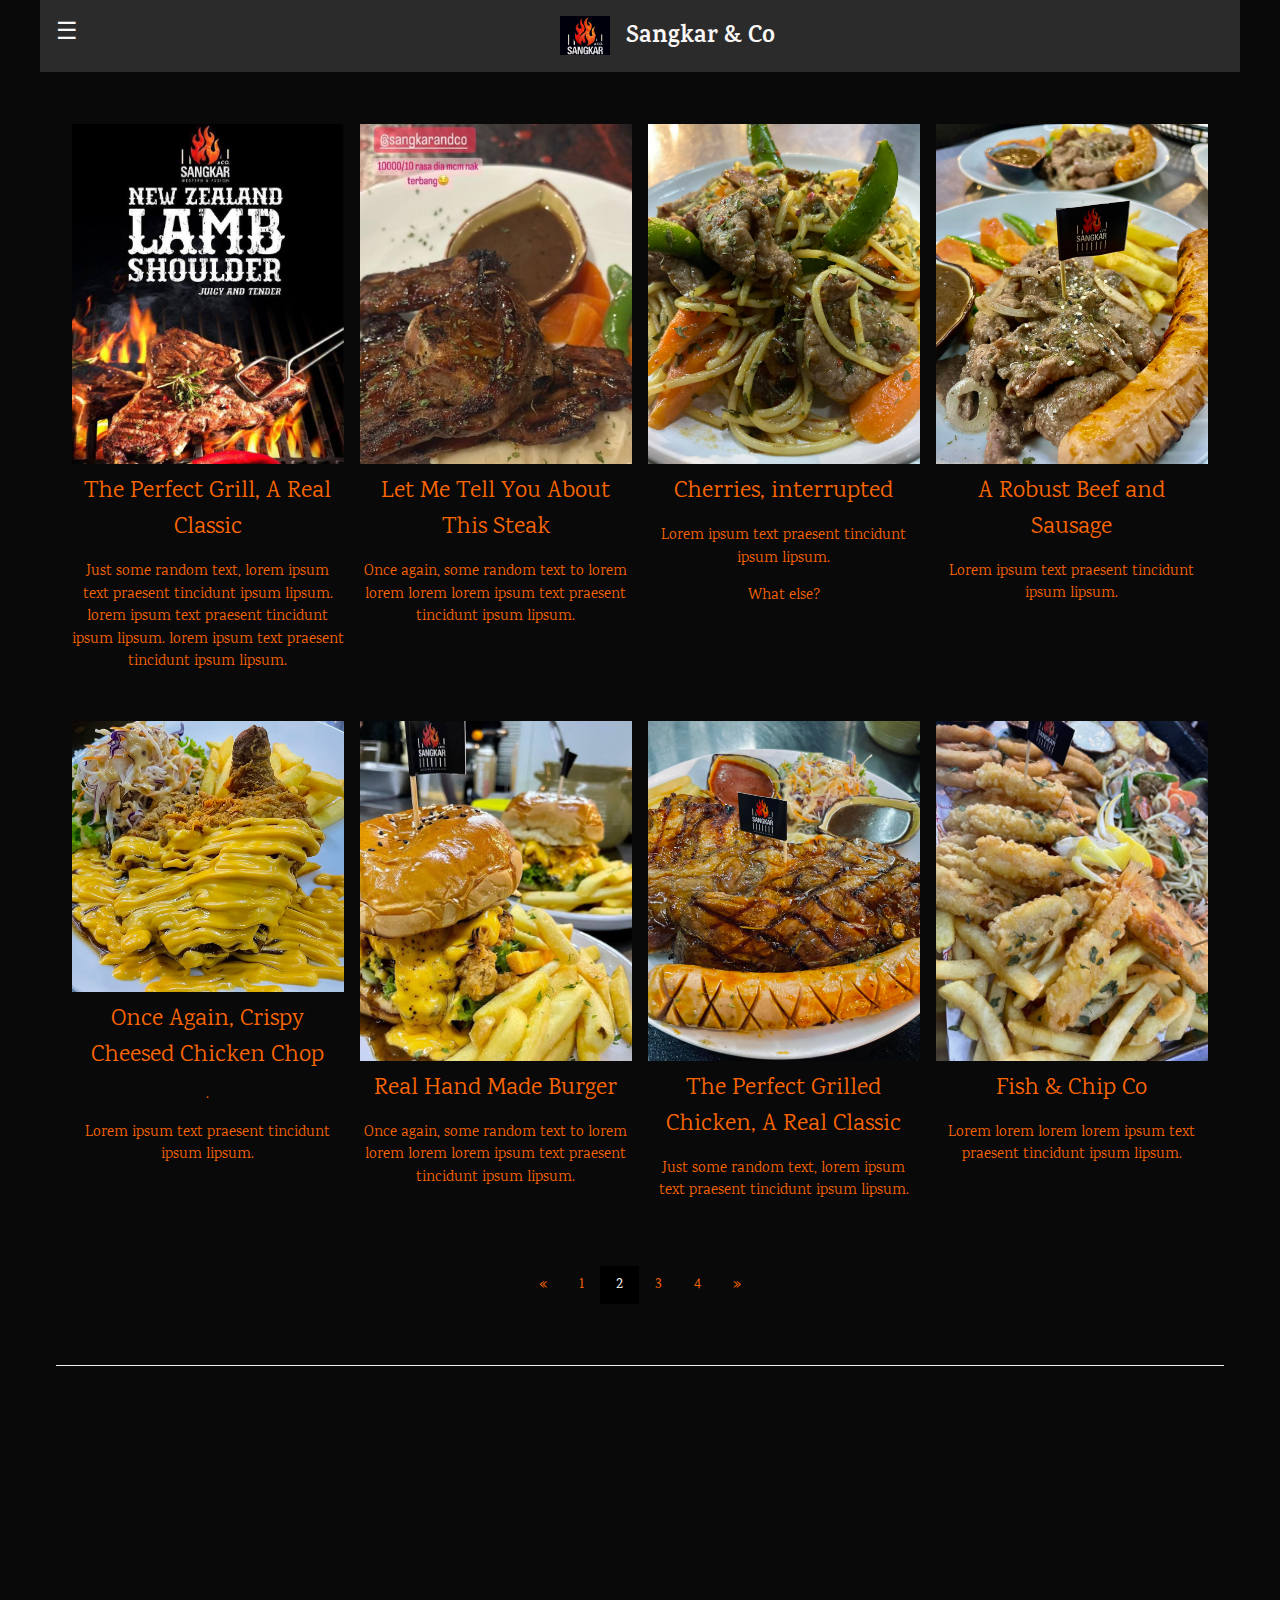
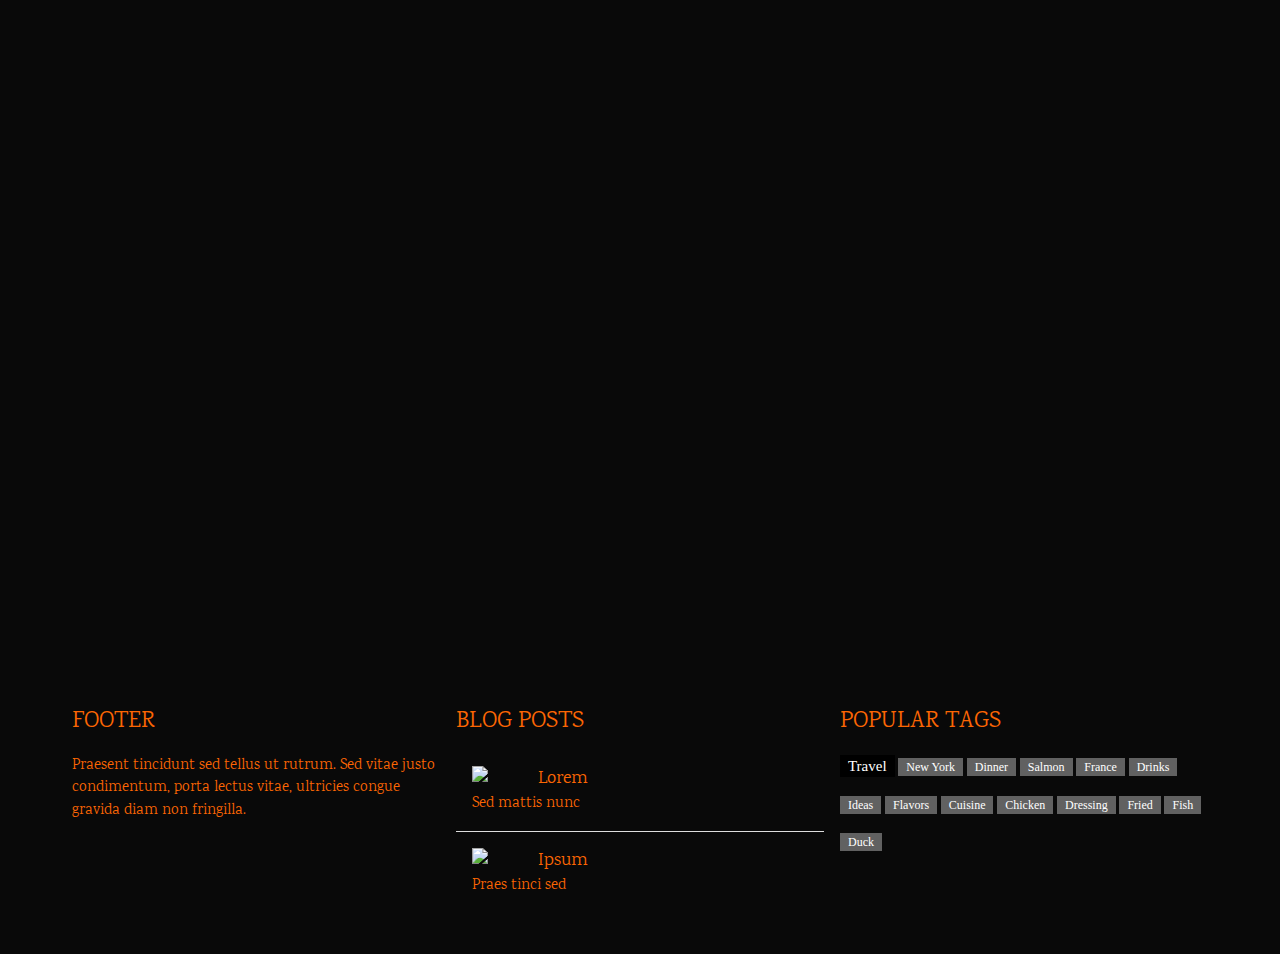
==== commit 56fec678: "test text" ====
--- a/page2.html
+++ b/page2.html
@@ -80,7 +80,11 @@
           <h3>The Perfect Grill, A Real Classic</h3>
           <p>
             Just some random text, lorem ipsum text praesent tincidunt ipsum
+            lipsum. <br>
+            lorem ipsum text praesent tincidunt ipsum
+            lipsum. lorem ipsum text praesent tincidunt ipsum
             lipsum.
+          </p>
           </p>
         </div>
         <div class="w3-quarter">
@@ -202,7 +206,7 @@
             tellus ut rutrum. Sed vitae justo condimentum, porta lectus vitae,
             ultricies congue gravida diam non fringilla.
           </p>
-        </div>
+        </div>9
       </div> -->
 <div class="container"> 
   <iframe class="responsive-iframe" src="https://docs.google.com/presentation/d/e/2PACX-1vRKzZr4J_jgjmNV44dsQDw87AsxozjFUPRMIuc3AbkQjwcZ6UzzmFM_xi3pKGIdEvqgMtfAFSigNP-l/embed?start=false&loop=true&delayms=3000" frameborder="0" width="960" height="569" allowfullscreen="true" mozallowfullscreen="true" webkitallowfullscreen="true"></iframe>
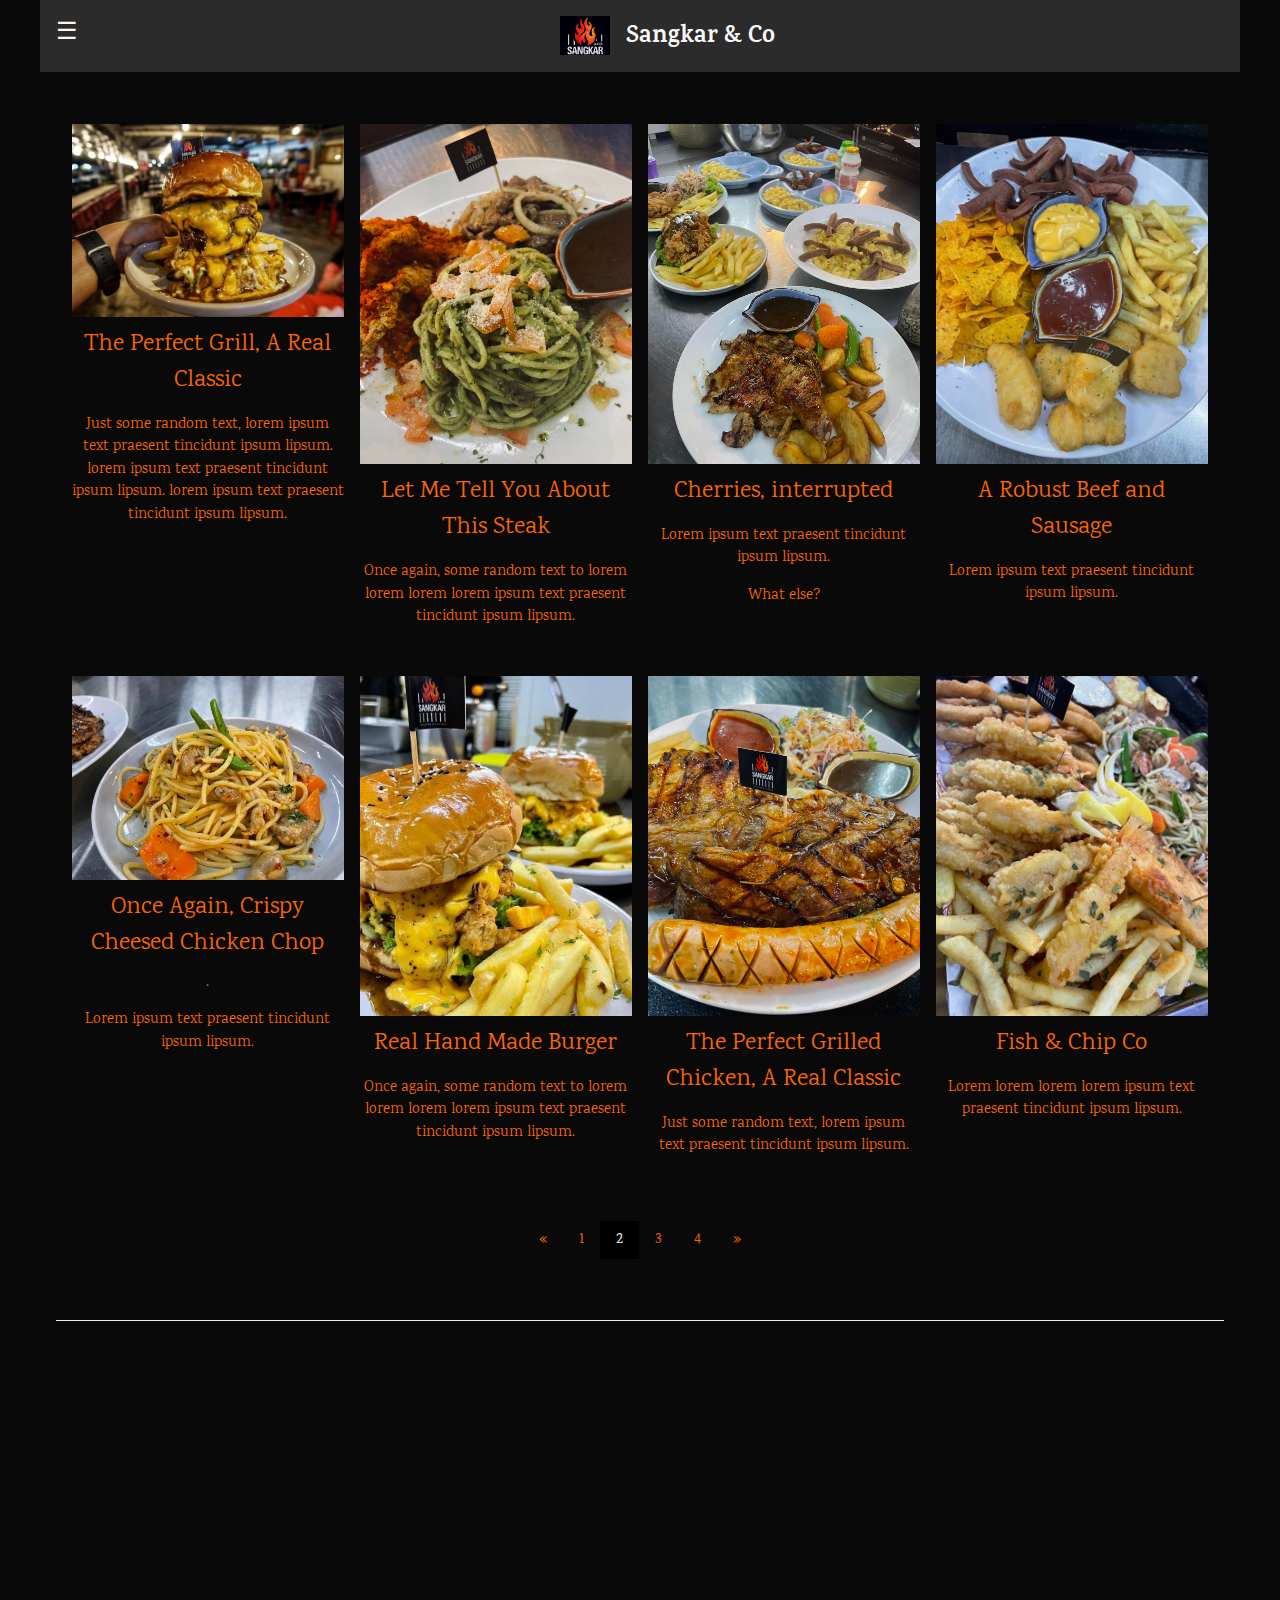
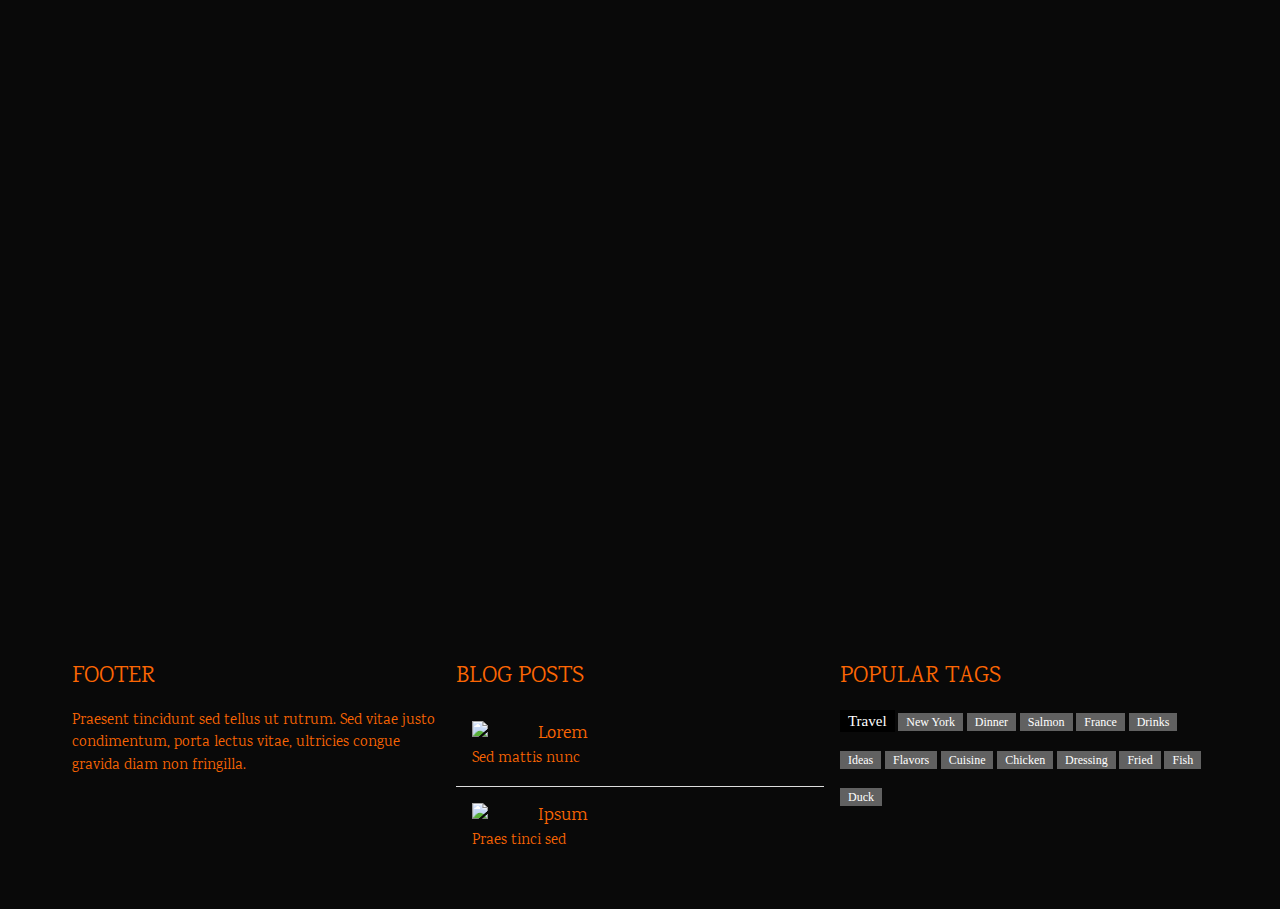
==== commit 789dbb29: "add pics" ====
--- a/page2.html
+++ b/page2.html
@@ -73,7 +73,7 @@
       <div class="w3-row-padding w3-padding-16 w3-center" id="food">
         <div class="w3-quarter">
           <img
-            src="pics/lambShoulder.jpg"
+            src="pics/burger2.jpg"
             alt="Sandwich"
             style="width: 100%"
           />
@@ -89,7 +89,7 @@
         </div>
         <div class="w3-quarter">
           <img
-            src="pics/lambChop.jpg"
+            src="pics/greenPasta.jpg"
             alt="Steak"
             style="width: 100%"
           />
@@ -101,7 +101,7 @@
         </div>
         <div class="w3-quarter">
           <img
-            src="pics/beefPasta.jpg"
+            src="pics/grilledChickChop.jpg"
             alt="Cherries"
             style="width: 100%"
           />
@@ -111,7 +111,7 @@
         </div>
         <div class="w3-quarter">
           <img
-            src="pics/sausageBeefSet.jpg"
+            src="pics/nachosKidset.jpg"
             alt="Pasta and Wine"
             style="width: 100%"
           />
@@ -124,7 +124,7 @@
       <div class="w3-row-padding w3-padding-16 w3-center">
         <div class="w3-quarter">
           <img
-            src="pics/cheeseChick.jpg"
+            src="pics/seafoodPasta.jpg"
             alt="Popsicle"
             style="width: 100%"
           />
